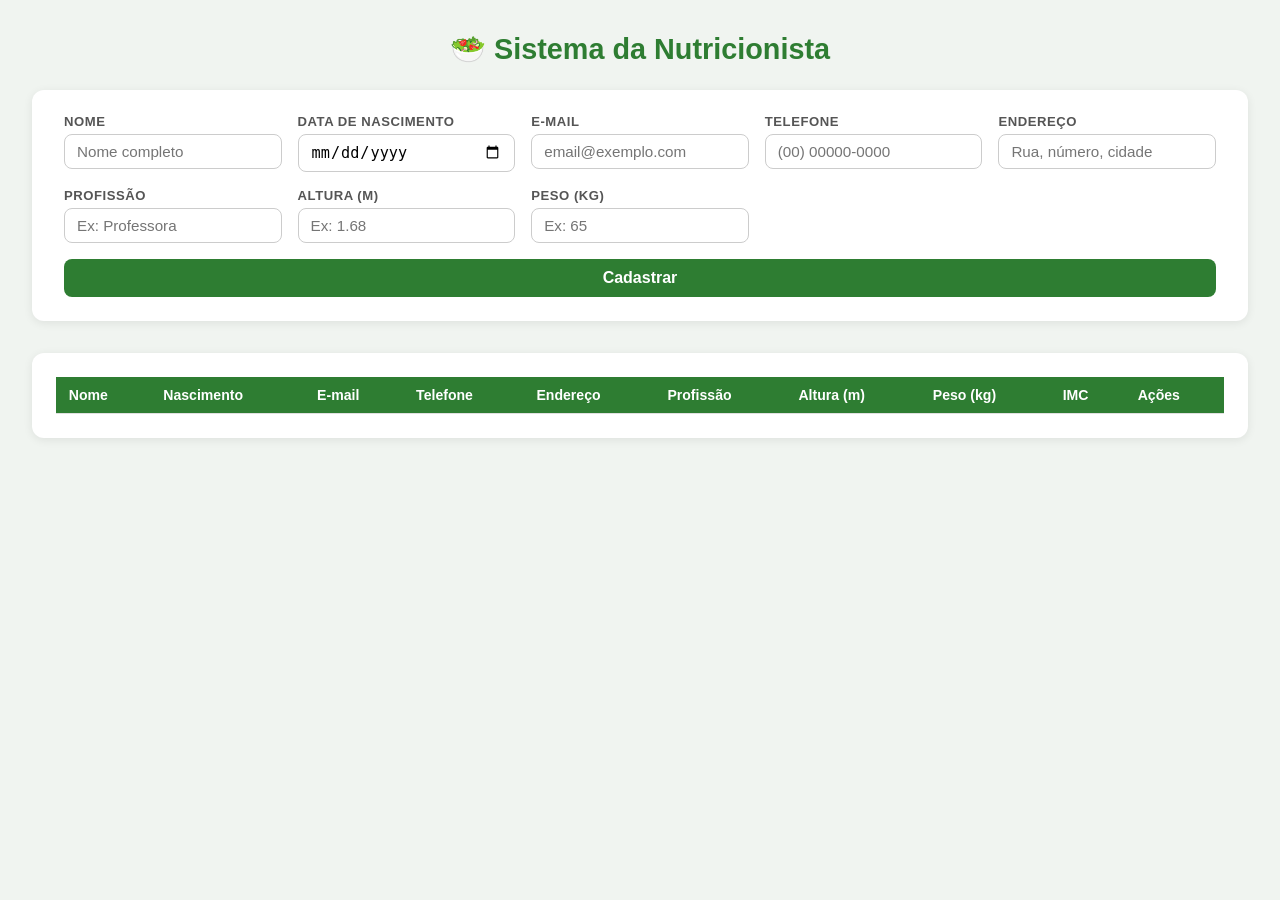
==== atividade 12/index.html @ 191175cd "feat: adiciona atividade 12 - sistema nutricionista" ====
<!DOCTYPE html>
<html lang="pt-BR">
<head>
  <meta charset="UTF-8" />
  <meta name="viewport" content="width=device-width, initial-scale=1.0"/>
  <title>Sistema Nutricionista</title>
  <style>
    *, *::before, *::after { box-sizing: border-box; margin: 0; padding: 0; }

    body {
      font-family: 'Segoe UI', Tahoma, Geneva, Verdana, sans-serif;
      background: #f0f4f0;
      color: #333;
      padding: 2rem;
    }

    h1 {
      text-align: center;
      color: #2e7d32;
      margin-bottom: 1.5rem;
      font-size: 1.8rem;
    }

    /* ===== FORMULÁRIO ===== */
    form {
      background: #fff;
      border-radius: 12px;
      padding: 1.5rem 2rem;
      box-shadow: 0 2px 10px rgba(0,0,0,0.08);
      display: grid;
      grid-template-columns: repeat(auto-fit, minmax(200px, 1fr));
      gap: 1rem;
      margin-bottom: 2rem;
    }

    .form-group {
      display: flex;
      flex-direction: column;
      gap: 0.3rem;
    }

    label {
      font-size: 0.82rem;
      font-weight: 600;
      color: #555;
      text-transform: uppercase;
      letter-spacing: 0.04em;
    }

    input {
      padding: 0.5rem 0.75rem;
      border: 1px solid #ccc;
      border-radius: 8px;
      font-size: 0.95rem;
      outline: none;
      transition: border-color 0.2s;
    }

    input:focus { border-color: #2e7d32; }

    .btn-cadastrar {
      grid-column: 1 / -1;
      padding: 0.65rem;
      background: #2e7d32;
      color: #fff;
      border: none;
      border-radius: 8px;
      font-size: 1rem;
      font-weight: 700;
      cursor: pointer;
      transition: background 0.2s;
    }

    .btn-cadastrar:hover { background: #1b5e20; }

    /* ===== TABELA ===== */
    .table-wrapper {
      background: #fff;
      border-radius: 12px;
      padding: 1.5rem;
      box-shadow: 0 2px 10px rgba(0,0,0,0.08);
      overflow-x: auto;
    }

    table {
      width: 100%;
      border-collapse: collapse;
      font-size: 0.88rem;
    }

    thead tr {
      background: #2e7d32;
      color: #fff;
    }

    th, td {
      padding: 0.6rem 0.8rem;
      text-align: left;
      border-bottom: 1px solid #e0e0e0;
      white-space: nowrap;
    }

    tbody tr:hover { background: #f1f8f1; }

    /* IMC colorido */
    .imc-baixo   { color: #1565c0; font-weight: 700; }
    .imc-normal  { color: #2e7d32; font-weight: 700; }
    .imc-sobre   { color: #f57f17; font-weight: 700; }
    .imc-obeso   { color: #c62828; font-weight: 700; }

    /* Botões de ação */
    .btn-editar, .btn-excluir {
      padding: 0.3rem 0.7rem;
      border: none;
      border-radius: 6px;
      font-size: 0.8rem;
      font-weight: 600;
      cursor: pointer;
      margin-right: 4px;
      transition: opacity 0.2s;
    }

    .btn-editar  { background: #f5a623; color: #fff; }
    .btn-excluir { background: #e53935; color: #fff; }
    .btn-editar:hover, .btn-excluir:hover { opacity: 0.8; }
  </style>
</head>
<body>

  <h1>🥗 Sistema da Nutricionista</h1>

  <!-- ===== FORMULÁRIO DE CADASTRO ===== -->
  <form id="form-paciente">
    <div class="form-group">
      <label for="nome">Nome</label>
      <input type="text" id="nome" placeholder="Nome completo" required />
    </div>
    <div class="form-group">
      <label for="nascimento">Data de Nascimento</label>
      <input type="date" id="nascimento" required />
    </div>
    <div class="form-group">
      <label for="email">E-mail</label>
      <input type="email" id="email" placeholder="email@exemplo.com" required />
    </div>
    <div class="form-group">
      <label for="telefone">Telefone</label>
      <input type="text" id="telefone" placeholder="(00) 00000-0000" required />
    </div>
    <div class="form-group">
      <label for="endereco">Endereço</label>
      <input type="text" id="endereco" placeholder="Rua, número, cidade" required />
    </div>
    <div class="form-group">
      <label for="profissao">Profissão</label>
      <input type="text" id="profissao" placeholder="Ex: Professora" required />
    </div>
    <div class="form-group">
      <label for="altura">Altura (m)</label>
      <input type="number" id="altura" placeholder="Ex: 1.68" step="0.01" min="0.5" max="2.5" required />
    </div>
    <div class="form-group">
      <label for="peso">Peso (kg)</label>
      <input type="number" id="peso" placeholder="Ex: 65" step="0.1" min="1" max="300" required />
    </div>

    <button type="button" class="btn-cadastrar" id="btn-cadastrar">Cadastrar</button>
  </form>

  <!-- ===== TABELA DE PACIENTES ===== -->
  <div class="table-wrapper">
    <table id="tabela-pacientes">
      <thead>
        <tr>
          <th>Nome</th>
          <th>Nascimento</th>
          <th>E-mail</th>
          <th>Telefone</th>
          <th>Endereço</th>
          <th>Profissão</th>
          <th>Altura (m)</th>
          <th>Peso (kg)</th>
          <th>IMC</th>
          <th>Ações</th>
        </tr>
      </thead>
      <tbody id="tbody-pacientes"></tbody>
    </table>
  </div>

  <script>
    /**
     * Calcula o IMC e retorna um objeto com o valor e a classificação.
     * Fórmula: IMC = peso / (altura * altura)
     *
     * @param {number} peso   - peso em kg
     * @param {number} altura - altura em metros
     * @returns {{ valor: string, classe: string, label: string }}
     */
    function calcularIMC(peso, altura) {
      const imc = peso / (altura * altura);
      let classe, label;

      if (imc < 18.5) {
        classe = 'imc-baixo';
        label  = 'Abaixo do peso';
      } else if (imc < 25) {
        classe = 'imc-normal';
        label  = 'Normal';
      } else if (imc < 30) {
        classe = 'imc-sobre';
        label  = 'Sobrepeso';
      } else {
        classe = 'imc-obeso';
        label  = 'Obesidade';
      }

      return { valor: imc.toFixed(2), classe, label };
    }

    /**
     * Função principal de cadastro.
     * Captura os valores dos inputs, valida, calcula o IMC,
     * insere uma nova linha na tabela via insertRow() + innerHTML
     * e limpa o formulário.
     *
     * @param {Event} evento - evento do clique ou keydown
     */
    function cadastrar(evento) {
      // preventDefault — impede comportamento padrão (recarregamento)
      evento.preventDefault();

      // Captura os valores de cada campo pelo id
      const nome       = document.getElementById('nome').value.trim();
      const nascimento = document.getElementById('nascimento').value;
      const email      = document.getElementById('email').value.trim();
      const telefone   = document.getElementById('telefone').value.trim();
      const endereco   = document.getElementById('endereco').value.trim();
      const profissao  = document.getElementById('profissao').value.trim();
      const altura     = parseFloat(document.getElementById('altura').value);
      const peso       = parseFloat(document.getElementById('peso').value);

      // Validação básica
      if (!nome || !nascimento || !email || !telefone || !endereco || !profissao || !altura || !peso) {
        alert('Por favor, preencha todos os campos.');
        return;
      }

      const imc = calcularIMC(peso, altura);

      // Captura o tbody da tabela
      const tabela = document.getElementById('tbody-pacientes');

      // insertRow() — cria e insere uma nova <tr> no final do tbody
      const linha = tabela.insertRow();

      // innerHTML com template literal — preenche todas as células de uma vez
      // Os botões chamam as funções inline passando 'this' (o próprio botão)
      linha.innerHTML = `
        <td>${nome}</td>
        <td>${nascimento}</td>
        <td>${email}</td>
        <td>${telefone}</td>
        <td>${endereco}</td>
        <td>${profissao}</td>
        <td>${altura.toFixed(2)}</td>
        <td>${peso.toFixed(1)}</td>
        <td class="${imc.classe}" title="${imc.label}">${imc.valor}</td>
        <td>
          <button class="btn-editar"  onclick="editar(this)">✏️ Editar</button>
          <button class="btn-excluir" onclick="excluir(this)">🗑️ Excluir</button>
        </td>
      `;

      // Limpa todos os inputs do formulário após o cadastro
      document.getElementById('form-paciente').reset();
      document.getElementById('nome').focus();
    }

    /**
     * Exclui a linha da tabela correspondente ao botão clicado.
     * Navega pela árvore do DOM:
     *   botão → <td> (parentElement) → <tr> (parentElement) → .remove()
     *
     * @param {HTMLElement} elemento - o botão clicado
     */
    function excluir(elemento) {
      elemento.parentElement.parentElement.remove();
    }

    /**
     * Edita um paciente: captura os dados da linha e devolve
     * os valores para os campos do formulário.
     *
     * Navega pela árvore do DOM:
     *   botão → <td> → <tr> (linha atual)
     * Usa querySelectorAll('td') para obter todas as células da linha.
     * Usa .innerText para ler o texto de cada célula.
     * Após preencher o formulário, remove a linha para evitar duplicata.
     *
     * @param {HTMLElement} elemento - o botão clicado
     */
    function editar(elemento) {
      // Sobe na árvore: button → td → tr
      const linha = elemento.parentElement.parentElement;

      // querySelectorAll('td') — retorna NodeList com todas as células da linha
      const celulas = linha.querySelectorAll('td');

      // Devolve o innerText de cada célula para o input correspondente
      document.getElementById('nome').value      = celulas[0].innerText;
      document.getElementById('nascimento').value = celulas[1].innerText;
      document.getElementById('email').value     = celulas[2].innerText;
      document.getElementById('telefone').value  = celulas[3].innerText;
      document.getElementById('endereco').value  = celulas[4].innerText;
      document.getElementById('profissao').value = celulas[5].innerText;
      document.getElementById('altura').value    = celulas[6].innerText;
      document.getElementById('peso').value      = celulas[7].innerText;

      // Remove a linha para que o cadastro a recrie com os dados atualizados
      linha.remove();

      document.getElementById('nome').focus();
    }

    /**
     * addEventListener no botão Cadastrar.
     * Chama a função cadastrar ao clicar.
     */
    document.getElementById('btn-cadastrar').addEventListener('click', cadastrar);

    /**
     * addEventListener('keydown') no último input do formulário (peso).
     * Se a tecla pressionada for Enter, dispara o cadastro automaticamente.
     */
    document.getElementById('peso').addEventListener('keydown', function(evento) {
      if (evento.key === 'Enter') {
        cadastrar(evento);
      }
    });
  </script>
</body>
</html>
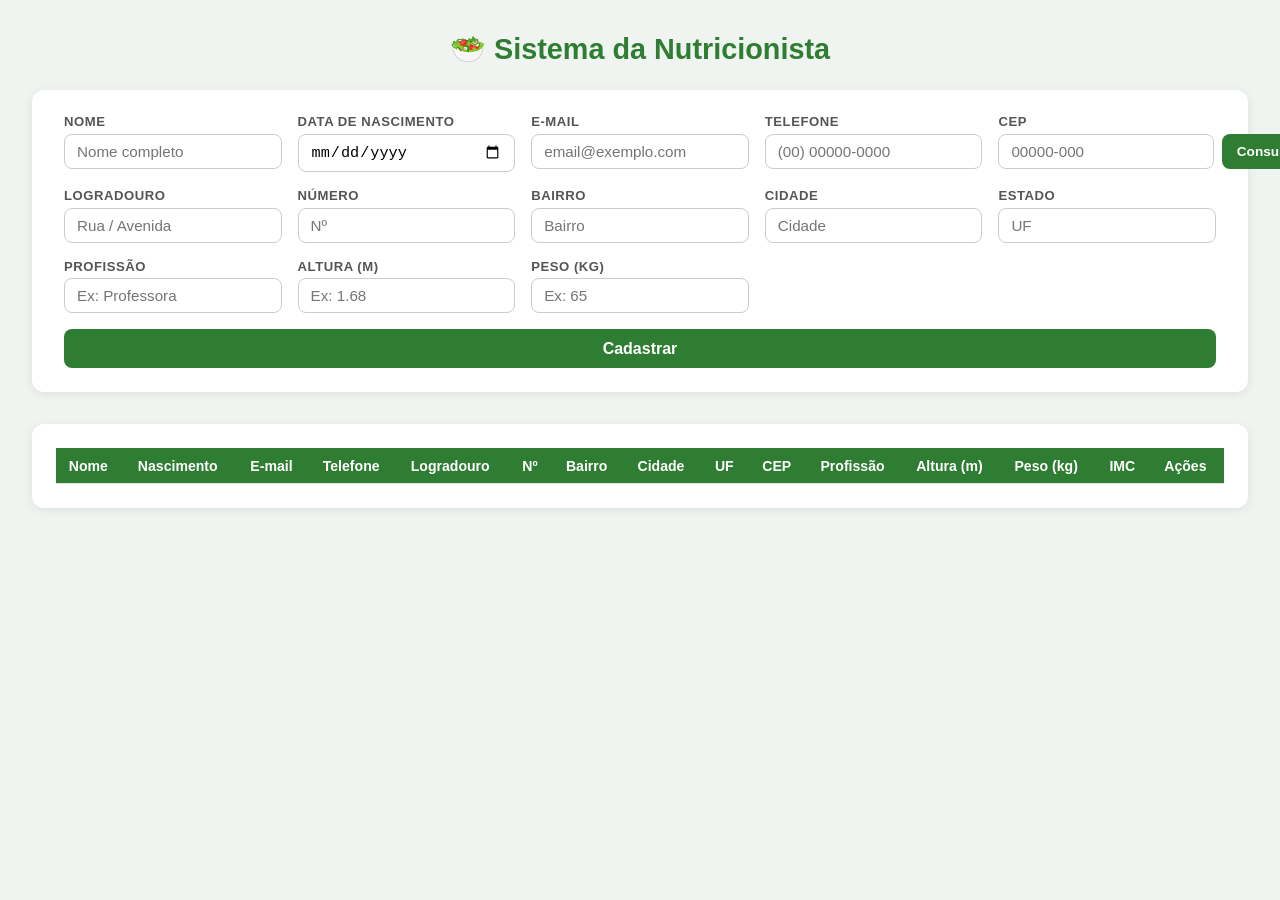
==== commit bdea6728: "feat: atividade 12 ViaCEP + atividade 15 busca de filmes TMDB" ====
--- a/atividade 12/index.html
+++ b/atividade 12/index.html
@@ -4,126 +4,7 @@
   <meta charset="UTF-8" />
   <meta name="viewport" content="width=device-width, initial-scale=1.0"/>
   <title>Sistema Nutricionista</title>
-  <style>
-    *, *::before, *::after { box-sizing: border-box; margin: 0; padding: 0; }
-
-    body {
-      font-family: 'Segoe UI', Tahoma, Geneva, Verdana, sans-serif;
-      background: #f0f4f0;
-      color: #333;
-      padding: 2rem;
-    }
-
-    h1 {
-      text-align: center;
-      color: #2e7d32;
-      margin-bottom: 1.5rem;
-      font-size: 1.8rem;
-    }
-
-    /* ===== FORMULÁRIO ===== */
-    form {
-      background: #fff;
-      border-radius: 12px;
-      padding: 1.5rem 2rem;
-      box-shadow: 0 2px 10px rgba(0,0,0,0.08);
-      display: grid;
-      grid-template-columns: repeat(auto-fit, minmax(200px, 1fr));
-      gap: 1rem;
-      margin-bottom: 2rem;
-    }
-
-    .form-group {
-      display: flex;
-      flex-direction: column;
-      gap: 0.3rem;
-    }
-
-    label {
-      font-size: 0.82rem;
-      font-weight: 600;
-      color: #555;
-      text-transform: uppercase;
-      letter-spacing: 0.04em;
-    }
-
-    input {
-      padding: 0.5rem 0.75rem;
-      border: 1px solid #ccc;
-      border-radius: 8px;
-      font-size: 0.95rem;
-      outline: none;
-      transition: border-color 0.2s;
-    }
-
-    input:focus { border-color: #2e7d32; }
-
-    .btn-cadastrar {
-      grid-column: 1 / -1;
-      padding: 0.65rem;
-      background: #2e7d32;
-      color: #fff;
-      border: none;
-      border-radius: 8px;
-      font-size: 1rem;
-      font-weight: 700;
-      cursor: pointer;
-      transition: background 0.2s;
-    }
-
-    .btn-cadastrar:hover { background: #1b5e20; }
-
-    /* ===== TABELA ===== */
-    .table-wrapper {
-      background: #fff;
-      border-radius: 12px;
-      padding: 1.5rem;
-      box-shadow: 0 2px 10px rgba(0,0,0,0.08);
-      overflow-x: auto;
-    }
-
-    table {
-      width: 100%;
-      border-collapse: collapse;
-      font-size: 0.88rem;
-    }
-
-    thead tr {
-      background: #2e7d32;
-      color: #fff;
-    }
-
-    th, td {
-      padding: 0.6rem 0.8rem;
-      text-align: left;
-      border-bottom: 1px solid #e0e0e0;
-      white-space: nowrap;
-    }
-
-    tbody tr:hover { background: #f1f8f1; }
-
-    /* IMC colorido */
-    .imc-baixo   { color: #1565c0; font-weight: 700; }
-    .imc-normal  { color: #2e7d32; font-weight: 700; }
-    .imc-sobre   { color: #f57f17; font-weight: 700; }
-    .imc-obeso   { color: #c62828; font-weight: 700; }
-
-    /* Botões de ação */
-    .btn-editar, .btn-excluir {
-      padding: 0.3rem 0.7rem;
-      border: none;
-      border-radius: 6px;
-      font-size: 0.8rem;
-      font-weight: 600;
-      cursor: pointer;
-      margin-right: 4px;
-      transition: opacity 0.2s;
-    }
-
-    .btn-editar  { background: #f5a623; color: #fff; }
-    .btn-excluir { background: #e53935; color: #fff; }
-    .btn-editar:hover, .btn-excluir:hover { opacity: 0.8; }
-  </style>
+  <link rel="stylesheet" href="style.css" />
 </head>
 <body>
 
@@ -147,9 +28,35 @@
       <label for="telefone">Telefone</label>
       <input type="text" id="telefone" placeholder="(00) 00000-0000" required />
     </div>
+
+    <!-- ===== ENDEREÇO COM VIACEP ===== -->
     <div class="form-group">
-      <label for="endereco">Endereço</label>
-      <input type="text" id="endereco" placeholder="Rua, número, cidade" required />
+      <label for="cep">CEP</label>
+      <div class="cep-group">
+        <input type="text" id="cep" placeholder="00000-000" maxlength="9"
+               onblur="consultarCEP()" />
+        <button type="button" id="btn-cep" onclick="consultarCEP()">Consultar</button>
+      </div>
+    </div>
+    <div class="form-group">
+      <label for="logradouro">Logradouro</label>
+      <input type="text" id="logradouro" placeholder="Rua / Avenida" />
+    </div>
+    <div class="form-group">
+      <label for="numero">Número</label>
+      <input type="text" id="numero" placeholder="Nº" />
+    </div>
+    <div class="form-group">
+      <label for="bairro">Bairro</label>
+      <input type="text" id="bairro" placeholder="Bairro" />
+    </div>
+    <div class="form-group">
+      <label for="cidade">Cidade</label>
+      <input type="text" id="cidade" placeholder="Cidade" />
+    </div>
+    <div class="form-group">
+      <label for="estado-pac">Estado</label>
+      <input type="text" id="estado-pac" placeholder="UF" maxlength="2" />
     </div>
     <div class="form-group">
       <label for="profissao">Profissão</label>
@@ -176,7 +83,12 @@
           <th>Nascimento</th>
           <th>E-mail</th>
           <th>Telefone</th>
-          <th>Endereço</th>
+          <th>Logradouro</th>
+          <th>Nº</th>
+          <th>Bairro</th>
+          <th>Cidade</th>
+          <th>UF</th>
+          <th>CEP</th>
           <th>Profissão</th>
           <th>Altura (m)</th>
           <th>Peso (kg)</th>
@@ -188,156 +100,6 @@
     </table>
   </div>
 
-  <script>
-    /**
-     * Calcula o IMC e retorna um objeto com o valor e a classificação.
-     * Fórmula: IMC = peso / (altura * altura)
-     *
-     * @param {number} peso   - peso em kg
-     * @param {number} altura - altura em metros
-     * @returns {{ valor: string, classe: string, label: string }}
-     */
-    function calcularIMC(peso, altura) {
-      const imc = peso / (altura * altura);
-      let classe, label;
-
-      if (imc < 18.5) {
-        classe = 'imc-baixo';
-        label  = 'Abaixo do peso';
-      } else if (imc < 25) {
-        classe = 'imc-normal';
-        label  = 'Normal';
-      } else if (imc < 30) {
-        classe = 'imc-sobre';
-        label  = 'Sobrepeso';
-      } else {
-        classe = 'imc-obeso';
-        label  = 'Obesidade';
-      }
-
-      return { valor: imc.toFixed(2), classe, label };
-    }
-
-    /**
-     * Função principal de cadastro.
-     * Captura os valores dos inputs, valida, calcula o IMC,
-     * insere uma nova linha na tabela via insertRow() + innerHTML
-     * e limpa o formulário.
-     *
-     * @param {Event} evento - evento do clique ou keydown
-     */
-    function cadastrar(evento) {
-      // preventDefault — impede comportamento padrão (recarregamento)
-      evento.preventDefault();
-
-      // Captura os valores de cada campo pelo id
-      const nome       = document.getElementById('nome').value.trim();
-      const nascimento = document.getElementById('nascimento').value;
-      const email      = document.getElementById('email').value.trim();
-      const telefone   = document.getElementById('telefone').value.trim();
-      const endereco   = document.getElementById('endereco').value.trim();
-      const profissao  = document.getElementById('profissao').value.trim();
-      const altura     = parseFloat(document.getElementById('altura').value);
-      const peso       = parseFloat(document.getElementById('peso').value);
-
-      // Validação básica
-      if (!nome || !nascimento || !email || !telefone || !endereco || !profissao || !altura || !peso) {
-        alert('Por favor, preencha todos os campos.');
-        return;
-      }
-
-      const imc = calcularIMC(peso, altura);
-
-      // Captura o tbody da tabela
-      const tabela = document.getElementById('tbody-pacientes');
-
-      // insertRow() — cria e insere uma nova <tr> no final do tbody
-      const linha = tabela.insertRow();
-
-      // innerHTML com template literal — preenche todas as células de uma vez
-      // Os botões chamam as funções inline passando 'this' (o próprio botão)
-      linha.innerHTML = `
-        <td>${nome}</td>
-        <td>${nascimento}</td>
-        <td>${email}</td>
-        <td>${telefone}</td>
-        <td>${endereco}</td>
-        <td>${profissao}</td>
-        <td>${altura.toFixed(2)}</td>
-        <td>${peso.toFixed(1)}</td>
-        <td class="${imc.classe}" title="${imc.label}">${imc.valor}</td>
-        <td>
-          <button class="btn-editar"  onclick="editar(this)">✏️ Editar</button>
-          <button class="btn-excluir" onclick="excluir(this)">🗑️ Excluir</button>
-        </td>
-      `;
-
-      // Limpa todos os inputs do formulário após o cadastro
-      document.getElementById('form-paciente').reset();
-      document.getElementById('nome').focus();
-    }
-
-    /**
-     * Exclui a linha da tabela correspondente ao botão clicado.
-     * Navega pela árvore do DOM:
-     *   botão → <td> (parentElement) → <tr> (parentElement) → .remove()
-     *
-     * @param {HTMLElement} elemento - o botão clicado
-     */
-    function excluir(elemento) {
-      elemento.parentElement.parentElement.remove();
-    }
-
-    /**
-     * Edita um paciente: captura os dados da linha e devolve
-     * os valores para os campos do formulário.
-     *
-     * Navega pela árvore do DOM:
-     *   botão → <td> → <tr> (linha atual)
-     * Usa querySelectorAll('td') para obter todas as células da linha.
-     * Usa .innerText para ler o texto de cada célula.
-     * Após preencher o formulário, remove a linha para evitar duplicata.
-     *
-     * @param {HTMLElement} elemento - o botão clicado
-     */
-    function editar(elemento) {
-      // Sobe na árvore: button → td → tr
-      const linha = elemento.parentElement.parentElement;
-
-      // querySelectorAll('td') — retorna NodeList com todas as células da linha
-      const celulas = linha.querySelectorAll('td');
-
-      // Devolve o innerText de cada célula para o input correspondente
-      document.getElementById('nome').value      = celulas[0].innerText;
-      document.getElementById('nascimento').value = celulas[1].innerText;
-      document.getElementById('email').value     = celulas[2].innerText;
-      document.getElementById('telefone').value  = celulas[3].innerText;
-      document.getElementById('endereco').value  = celulas[4].innerText;
-      document.getElementById('profissao').value = celulas[5].innerText;
-      document.getElementById('altura').value    = celulas[6].innerText;
-      document.getElementById('peso').value      = celulas[7].innerText;
-
-      // Remove a linha para que o cadastro a recrie com os dados atualizados
-      linha.remove();
-
-      document.getElementById('nome').focus();
-    }
-
-    /**
-     * addEventListener no botão Cadastrar.
-     * Chama a função cadastrar ao clicar.
-     */
-    document.getElementById('btn-cadastrar').addEventListener('click', cadastrar);
-
-    /**
-     * addEventListener('keydown') no último input do formulário (peso).
-     * Se a tecla pressionada for Enter, dispara o cadastro automaticamente.
-     */
-    document.getElementById('peso').addEventListener('keydown', function(evento) {
-      if (evento.key === 'Enter') {
-        cadastrar(evento);
-      }
-    });
-  </script>
+  <script src="script.js"></script>
 </body>
 </html>
--- a/atividade 12/style.css
+++ b/atividade 12/style.css
@@ -0,0 +1,157 @@
+/* ===== RESET & BASE ===== */
+*, *::before, *::after {
+  box-sizing: border-box;
+  margin: 0;
+  padding: 0;
+}
+
+body {
+  font-family: 'Segoe UI', Tahoma, Geneva, Verdana, sans-serif;
+  background: #f0f4f0;
+  color: #333;
+  padding: 2rem;
+}
+
+h1 {
+  text-align: center;
+  color: #2e7d32;
+  margin-bottom: 1.5rem;
+  font-size: 1.8rem;
+}
+
+/* ===== FORMULÁRIO ===== */
+form {
+  background: #fff;
+  border-radius: 12px;
+  padding: 1.5rem 2rem;
+  box-shadow: 0 2px 10px rgba(0, 0, 0, 0.08);
+  display: grid;
+  grid-template-columns: repeat(auto-fit, minmax(200px, 1fr));
+  gap: 1rem;
+  margin-bottom: 2rem;
+}
+
+.form-group {
+  display: flex;
+  flex-direction: column;
+  gap: 0.3rem;
+}
+
+label {
+  font-size: 0.82rem;
+  font-weight: 600;
+  color: #555;
+  text-transform: uppercase;
+  letter-spacing: 0.04em;
+}
+
+input {
+  padding: 0.5rem 0.75rem;
+  border: 1px solid #ccc;
+  border-radius: 8px;
+  font-size: 0.95rem;
+  outline: none;
+  transition: border-color 0.2s;
+}
+
+input:focus {
+  border-color: #2e7d32;
+}
+
+.btn-cadastrar {
+  grid-column: 1 / -1;
+  padding: 0.65rem;
+  background: #2e7d32;
+  color: #fff;
+  border: none;
+  border-radius: 8px;
+  font-size: 1rem;
+  font-weight: 700;
+  cursor: pointer;
+  transition: background 0.2s;
+}
+
+.btn-cadastrar:hover {
+  background: #1b5e20;
+}
+
+/* ===== TABELA ===== */
+.table-wrapper {
+  background: #fff;
+  border-radius: 12px;
+  padding: 1.5rem;
+  box-shadow: 0 2px 10px rgba(0, 0, 0, 0.08);
+  overflow-x: auto;
+}
+
+table {
+  width: 100%;
+  border-collapse: collapse;
+  font-size: 0.88rem;
+}
+
+thead tr {
+  background: #2e7d32;
+  color: #fff;
+}
+
+th, td {
+  padding: 0.6rem 0.8rem;
+  text-align: left;
+  border-bottom: 1px solid #e0e0e0;
+  white-space: nowrap;
+}
+
+tbody tr:hover {
+  background: #f1f8f1;
+}
+
+/* ===== IMC — classificação por cor ===== */
+.imc-baixo  { color: #1565c0; font-weight: 700; }
+.imc-normal { color: #2e7d32; font-weight: 700; }
+.imc-sobre  { color: #f57f17; font-weight: 700; }
+.imc-obeso  { color: #c62828; font-weight: 700; }
+
+/* ===== BOTÕES DE AÇÃO ===== */
+.btn-editar,
+.btn-excluir {
+  padding: 0.3rem 0.7rem;
+  border: none;
+  border-radius: 6px;
+  font-size: 0.8rem;
+  font-weight: 600;
+  cursor: pointer;
+  margin-right: 4px;
+  transition: opacity 0.2s;
+}
+
+.btn-editar  { background: #f5a623; color: #fff; }
+.btn-excluir { background: #e53935; color: #fff; }
+
+.btn-editar:hover,
+.btn-excluir:hover {
+  opacity: 0.8;
+}
+
+/* ===== CEP ===== */
+.cep-group {
+  display: flex;
+  gap: 0.5rem;
+}
+
+.cep-group input { flex: 1; }
+
+#btn-cep {
+  padding: 0.5rem 0.9rem;
+  background: #2e7d32;
+  color: #fff;
+  border: none;
+  border-radius: 8px;
+  font-size: 0.85rem;
+  font-weight: 700;
+  cursor: pointer;
+  white-space: nowrap;
+  transition: background 0.2s;
+}
+#btn-cep:hover { background: #1b5e20; }
+#btn-cep:disabled { background: #aaa; cursor: not-allowed; }
